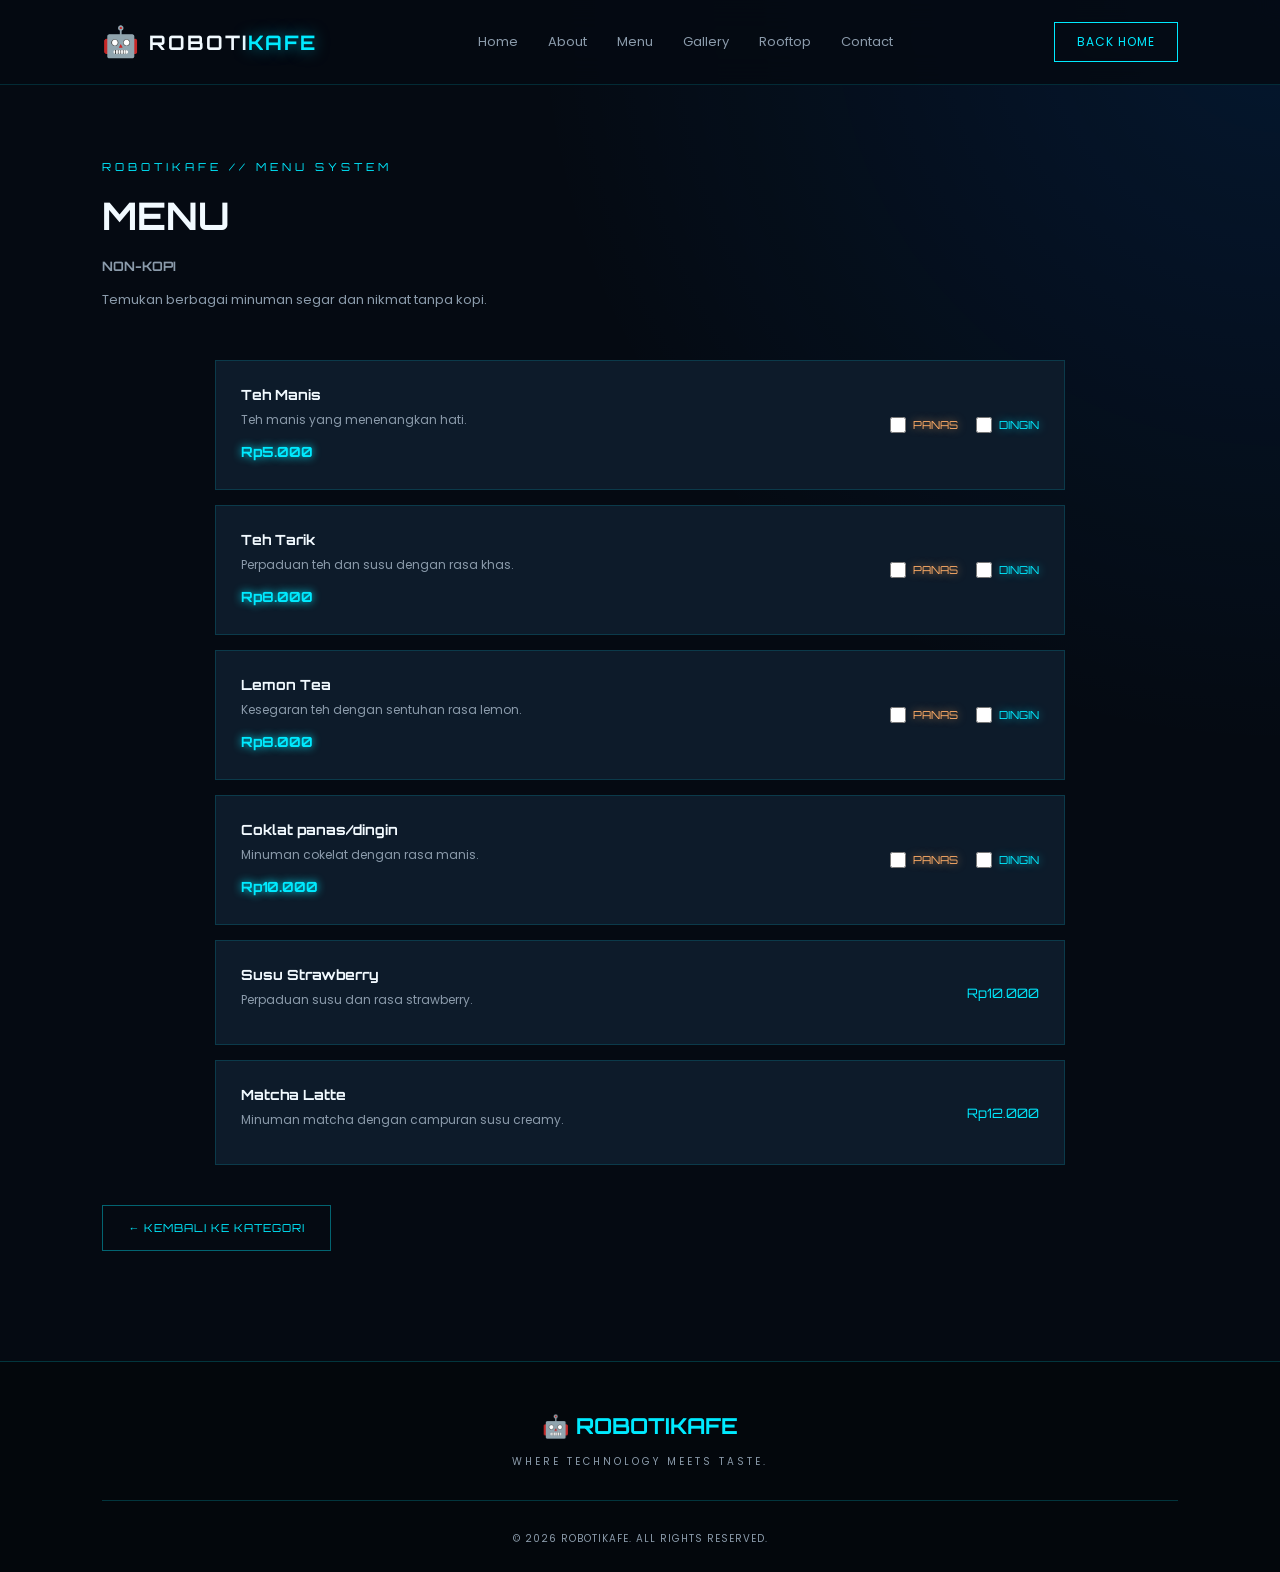
==== non-kopi.html @ 639ec70d "Initial commit" ====
<!DOCTYPE html>
<html lang="id">
<head>
    <meta charset="UTF-8">
    <meta name="viewport" content="width=device-width, initial-scale=1.0">

    <title>Menu Non-Kopi | ROBOTIKAFE</title>

    <link rel="stylesheet" href="style.css">

    <link href="https://fonts.googleapis.com/css2?family=Orbitron:wght@400;500;600;700;800&family=Poppins:wght@300;400;500;600;700&display=swap" rel="stylesheet">
</head>

<body>

    <!-- NAVBAR -->
    <header class="navbar">

        <div class="logo">
            <span class="logo-icon">🤖</span>
            <h2>ROBOTI<span>KAFE</span></h2>
        </div>

        <nav class="nav-menu">
            <a href="index.html">Home</a>
            <a href="index.html#about">About</a>
            <a href="index.html#menu" class="active">Menu</a>
            <a href="index.html#gallery">Gallery</a>
            <a href="index.html#rooftop">Rooftop</a>
            <a href="index.html#contact">Contact</a>
        </nav>

        <a href="index.html" class="nav-button">BACK HOME</a>

    </header>


    <!-- MENU NON-KOPI -->
    <section class="menu-page">

        <div class="section-heading">

            <p>ROBOTIKAFE // MENU SYSTEM</p>

            <h2>MENU <span>NON-KOPI</span></h2>

            <span>
                Temukan berbagai minuman segar dan nikmat tanpa kopi.
            </span>

        </div>


        <div class="menu-list">

            <!-- MINUMAN 1 -->
            <div class="menu-list-item">

                <div>
                    <h3>Teh Manis</h3>
                    <p>Teh manis yang menenangkan hati.</p>

                    <span class="drink-price">Rp5.000</span>
                </div>

                <div class="drink-options">

                   <label class="hot">
                   <input type="checkbox" name="suhu-esteh" value="panas">
                   PANAS
                   </label>

                   <label class="cold">
                   <input type="checkbox" name="suhu-esteh" value="dingin">
                   DINGIN
                   </label>

                </div>

            </div>


            <!-- MINUMAN 2 -->
            <div class="menu-list-item">

                <div>
                    <h3>Teh Tarik</h3>
                    <p>Perpaduan teh dan susu dengan rasa khas.</p>

                    <span class="drink-price">Rp8.000</span>
                </div>

                <div class="drink-options">

                   <label class="hot">
                   <input type="checkbox" name="suhu-esteh" value="panas">
                   PANAS
                   </label>

                   <label class="cold">
                   <input type="checkbox" name="suhu-esteh" value="dingin">
                   DINGIN
                   </label>

                </div>

            </div>


            <!-- MINUMAN 3 -->
             <div class="menu-list-item">

                <div>
                    <h3>Lemon Tea</h3>
                    <p>Kesegaran teh dengan sentuhan rasa lemon.</p>

                    <span class="drink-price">Rp8.000</span>
                </div>

                <div class="drink-options">

                   <label class="hot">
                   <input type="checkbox" name="suhu-esteh" value="panas">
                   PANAS
                   </label>

                   <label class="cold">
                   <input type="checkbox" name="suhu-esteh" value="dingin">
                   DINGIN
                   </label>

                </div>

            </div>


            <!-- MINUMAN 4 -->
             <div class="menu-list-item">

                <div>
                    <h3>Coklat panas/dingin</h3>
                    <p>Minuman cokelat dengan rasa manis.</p>

                    <span class="drink-price">Rp10.000</span>
                </div>

                <div class="drink-options">

                   <label class="hot">
                   <input type="checkbox" name="suhu-esteh" value="panas">
                   PANAS
                   </label>

                   <label class="cold">
                   <input type="checkbox" name="suhu-esteh" value="dingin">
                   DINGIN
                   </label>

                </div>

            </div>


            <!-- MINUMAN 5 -->
            <div class="menu-list-item">
                <div>
                    <h3>Susu Strawberry</h3>
                    <p>Perpaduan susu dan rasa strawberry.</p>
                </div>

                <span>Rp10.000</span>
            </div>


            <!-- MINUMAN 6 -->
            <div class="menu-list-item">
                <div>
                    <h3>Matcha Latte</h3>
                    <p>Minuman matcha dengan campuran susu creamy.</p>
                </div>

                <span>Rp12.000</span>
            </div>

        </div>


        <!-- BACK BUTTON -->
        <a href="index.html#menu" class="button-secondary back-menu">
            ← KEMBALI KE KATEGORI
        </a>

    </section>


    <!-- FOOTER -->
    <footer class="footer">

        <div class="footer-logo">
            🤖 ROBOTIKAFE
        </div>

        <p>WHERE TECHNOLOGY MEETS TASTE.</p>

        <div class="footer-line"></div>

        <p class="copyright">
            © 2026 ROBOTIKAFE. ALL RIGHTS RESERVED.
        </p>

    </footer>


    <script src="script.js"></script>

</body>
</html>
---- style.css ----
/* =========================================
   ROBOTIKAFE - FUTURISTIC WEBSITE
   STYLE CSS
========================================= */


/* RESET */
* {
    margin: 0;
    padding: 0;
    box-sizing: border-box;
    scroll-behavior: smooth;
}

:root {
    --bg: #050a12;
    --bg-secondary: #0a1422;
    --card: #0d1b2a;

    --cyan: #00eaff;
    --blue: #0077ff;
    --white: #f2faff;
    --gray: #8b9bab;

    --glow: 0 0 15px rgba(0, 234, 255, 0.5);
}

body {
    background: var(--bg);
    color: var(--white);
    font-family: 'Poppins', sans-serif;
    overflow-x: hidden;
}


/* =========================================
   NAVBAR
========================================= */

.navbar {
    width: 100%;
    height: 85px;

    display: flex;
    justify-content: space-between;
    align-items: center;

    padding: 0 8%;

    position: fixed;
    top: 0;
    left: 0;
    z-index: 1000;

    background: rgba(5, 10, 18, 0.85);
    backdrop-filter: blur(15px);

    border-bottom: 1px solid rgba(0, 234, 255, 0.15);
}

.logo {
    display: flex;
    align-items: center;
    gap: 10px;
}

.logo-icon {
    font-size: 30px;
}

.logo h2 {
    font-family: 'Orbitron', sans-serif;
    font-size: 20px;
    letter-spacing: 2px;
}

.logo h2 span {
    color: var(--cyan);
    text-shadow: var(--glow);
}

.nav-menu {
    display: flex;
    gap: 30px;
}

.nav-menu a {
    color: var(--gray);
    text-decoration: none;
    font-size: 13px;
    transition: 0.3s;
}

.nav-menu a:hover,
.nav-menu a.active {
    color: var(--cyan);
    text-shadow: var(--glow);
}

.nav-button {
    text-decoration: none;
    color: var(--cyan);

    border: 1px solid var(--cyan);
    padding: 10px 22px;

    font-size: 12px;
    letter-spacing: 1px;

    transition: 0.3s;
}

.nav-button:hover {
    background: var(--cyan);
    color: var(--bg);
    box-shadow: var(--glow);
}


/* =========================================
   HERO SECTION
========================================= */

.hero {
    min-height: 100vh;

    display: flex;
    align-items: center;
    justify-content: space-between;

    padding: 140px 8% 80px;
    gap: 60px;

    position: relative;
    overflow: hidden;

    background:
        radial-gradient(
            circle at 80% 50%,
            rgba(0, 119, 255, 0.12),
            transparent 40%
        ),
        var(--bg);
}

/* Background Grid */

.hero::before {
    content: "";

    position: absolute;
    inset: 0;

    background-image:
        linear-gradient(
            rgba(0, 234, 255, 0.04) 1px,
            transparent 1px
        ),
        linear-gradient(
            90deg,
            rgba(0, 234, 255, 0.04) 1px,
            transparent 1px
        );

    background-size: 50px 50px;

    mask-image: linear-gradient(
        to bottom,
        black,
        transparent
    );

    pointer-events: none;
}

.hero-content {
    max-width: 600px;
    position: relative;
    z-index: 2;
}

.hero-subtitle {
    color: var(--cyan);
    font-size: 12px;
    letter-spacing: 4px;

    margin-bottom: 25px;
}

.status-dot {
    display: inline-block;

    width: 8px;
    height: 8px;

    background: var(--cyan);
    border-radius: 50%;

    box-shadow: var(--glow);
    margin-right: 8px;

    animation: pulse 1.5s infinite;
}

.hero h1 {
    font-family: 'Orbitron', sans-serif;
    font-size: clamp(45px, 7vw, 85px);

    font-weight: 800;
    letter-spacing: 3px;

    line-height: 1.2;
}

.hero h1 span {
    color: var(--cyan);
    text-shadow: 0 0 25px rgba(0, 234, 255, 0.5);
}

.hero h2 {
    font-family: 'Orbitron', sans-serif;
    font-size: clamp(19px, 2.5vw, 30px);

    line-height: 1.5;
    margin-top: 20px;

    color: #d4f7ff;
}

.hero-description {
    color: var(--gray);
    font-size: 14px;

    line-height: 2;
    margin-top: 25px;

    max-width: 500px;
}


/* HERO BUTTONS */

.hero-buttons {
    display: flex;
    gap: 15px;

    margin-top: 35px;
    flex-wrap: wrap;
}

.button-primary,
.button-secondary {
    display: inline-block;

    text-decoration: none;
    padding: 15px 25px;

    font-family: 'Orbitron', sans-serif;
    font-size: 11px;
    letter-spacing: 1px;

    transition: 0.3s;
}

.button-primary {
    background: var(--cyan);
    color: var(--bg);

    border: 1px solid var(--cyan);
    box-shadow: 0 0 15px rgba(0, 234, 255, 0.25);
}

.button-primary:hover {
    background: transparent;
    color: var(--cyan);
    box-shadow: var(--glow);
}

.button-secondary {
    color: var(--cyan);
    border: 1px solid rgba(0, 234, 255, 0.4);
}

.button-secondary:hover {
    background: rgba(0, 234, 255, 0.1);
    box-shadow: var(--glow);
}


/* HERO INFORMATION */

.hero-info {
    display: flex;
    gap: 45px;

    margin-top: 65px;
}

.info-item h3 {
    font-family: 'Orbitron', sans-serif;
    color: var(--cyan);
    font-size: 25px;
}

.info-item p {
    color: var(--gray);
    font-size: 11px;
    margin-top: 5px;
}


/* =========================================
   HERO IMAGE
========================================= */

.hero-image {
    position: relative;

    width: 45%;
    max-width: 480px;

    z-index: 2;
}

.image-frame {
    width: 100%;
    min-height: 400px;

    border: 1px solid rgba(0, 234, 255, 0.5);

    background:
        linear-gradient(
            145deg,
            rgba(0, 234, 255, 0.08),
            rgba(0, 119, 255, 0.04)
        );

    box-shadow:
        0 0 30px rgba(0, 234, 255, 0.12),
        inset 0 0 30px rgba(0, 234, 255, 0.05);

    display: flex;
    flex-direction: column;
    justify-content: space-between;

    padding: 20px;

    position: relative;
}

.image-label {
    display: flex;
    justify-content: space-between;

    font-family: 'Orbitron', sans-serif;
    font-size: 9px;

    color: var(--cyan);
}

.robot-placeholder {
    font-size: 150px;
    text-align: center;

    filter: drop-shadow(0 0 20px rgba(0, 234, 255, 0.6));

    animation: floating 3s ease-in-out infinite;
}

.image-caption h3 {
    font-family: 'Orbitron', sans-serif;
    font-size: 20px;

    color: var(--cyan);
}

.image-caption p {
    font-size: 10px;
    color: var(--gray);

    letter-spacing: 3px;
    margin-top: 8px;
}

.decor-circle {
    position: absolute;

    width: 150px;
    height: 150px;

    border: 1px solid rgba(0, 234, 255, 0.3);
    border-radius: 50%;

    top: -50px;
    right: -50px;

    z-index: -1;
}

.decor-circle.second {
    width: 220px;
    height: 220px;

    top: auto;
    right: auto;

    bottom: -80px;
    left: -80px;
}


/* =========================================
   SECTION GENERAL
========================================= */

section:not(.hero) {
    padding: 110px 8%;
}

.section-heading {
    margin-bottom: 50px;
}

.section-heading p {
    color: var(--cyan);

    font-family: 'Orbitron', sans-serif;
    font-size: 11px;

    letter-spacing: 4px;
    margin-bottom: 15px;
}

.section-heading h2 {
    font-family: 'Orbitron', sans-serif;
    font-size: clamp(24px, 4vw, 38px);

    line-height: 1.4;
}

.section-heading span {
    display: block;

    color: var(--gray);
    font-size: 13px;

    margin-top: 15px;
}


/* =========================================
   ABOUT SECTION
========================================= */

.about {
    background: var(--bg-secondary);
}

.about-content {
    display: flex;
    align-items: center;
    justify-content: space-between;

    gap: 60px;
}

.about-text {
    max-width: 550px;
}

.about-text h3 {
    font-family: 'Orbitron', sans-serif;
    font-size: 20px;

    color: var(--cyan);
    margin-bottom: 25px;
}

.about-text p {
    color: var(--gray);
    font-size: 14px;

    line-height: 2;
    margin-bottom: 20px;
}

.text-link {
    display: inline-block;

    color: var(--cyan);
    text-decoration: none;

    font-family: 'Orbitron', sans-serif;
    font-size: 11px;

    margin-top: 20px;
    transition: 0.3s;
}

.text-link:hover {
    text-shadow: var(--glow);
    letter-spacing: 2px;
}

.about-visual {
    width: 300px;
    height: 300px;

    border: 1px solid rgba(0, 234, 255, 0.3);

    display: flex;
    flex-direction: column;
    justify-content: center;
    align-items: center;

    background:
        radial-gradient(
            circle,
            rgba(0, 234, 255, 0.15),
            transparent 70%
        );
}

.tech-circle {
    width: 150px;
    height: 150px;

    border: 2px solid var(--cyan);
    border-radius: 50%;

    display: flex;
    justify-content: center;
    align-items: center;

    font-family: 'Orbitron', sans-serif;
    font-size: 80px;

    color: var(--cyan);
    text-shadow: var(--glow);
    box-shadow: var(--glow);

    margin-bottom: 25px;
}

.about-visual p {
    font-size: 8px;
    color: var(--cyan);

    letter-spacing: 2px;
}


/* =========================================
   MENU SECTION
========================================= */

.menu-preview {
    background: var(--bg);
}

.menu-categories {
    display: grid;

    grid-template-columns: repeat(3, 1fr);
    gap: 20px;
}

.menu-card {
    padding: 35px 25px;

    background: var(--card);
    border: 1px solid rgba(0, 234, 255, 0.12);

    transition: 0.3s;
    position: relative;
    overflow: hidden;
}

.menu-card::before {
    content: "";

    position: absolute;

    width: 100%;
    height: 2px;

    background: var(--cyan);

    top: 0;
    left: -100%;

    transition: 0.4s;
}

.menu-card:hover::before {
    left: 0;
}

.menu-card:hover {
    transform: translateY(-8px);

    border-color: var(--cyan);
    box-shadow: 0 0 20px rgba(0, 234, 255, 0.12);
}

.menu-icon {
    font-size: 40px;
    margin-bottom: 20px;
}

.menu-card h3 {
    font-family: 'Orbitron', sans-serif;
    font-size: 15px;

    color: var(--cyan);
    margin-bottom: 15px;
}

.menu-card p {
    color: var(--gray);
    font-size: 12px;

    line-height: 1.8;
    min-height: 45px;
}

.menu-card a {
    display: inline-block;

    color: var(--white);
    text-decoration: none;

    font-family: 'Orbitron', sans-serif;
    font-size: 10px;

    margin-top: 25px;
}

.menu-card a:hover {
    color: var(--cyan);
}


/* =========================================
   ROOFTOP SECTION
========================================= */

.rooftop {
    background: var(--bg-secondary);
}

.rooftop-content {
    min-height: 350px;

    display: flex;
    align-items: center;

    padding: 50px;

    border: 1px solid rgba(0, 234, 255, 0.3);

    background:
        linear-gradient(
            90deg,
            rgba(5, 10, 18, 0.98),
            rgba(5, 10, 18, 0.65)
        ),
        radial-gradient(
            circle at right,
            rgba(0, 234, 255, 0.2),
            transparent 60%
        );
}

.rooftop-text {
    max-width: 550px;
}

.rooftop-text h3 {
    font-family: 'Orbitron', sans-serif;
    font-size: 25px;

    color: var(--cyan);
    margin-bottom: 20px;
}

.rooftop-text p {
    color: var(--gray);
    font-size: 14px;

    line-height: 2;
    margin-bottom: 30px;
}


/* =========================================
   GALLERY
========================================= */

.gallery {
    background: var(--bg);
}

.gallery-container {
    display: grid;

    grid-template-columns: repeat(3, 1fr);
    gap: 20px;
}

.gallery-item {
    min-height: 250px;

    background:
        linear-gradient(
            145deg,
            #10283b,
            #07101c
        );

    border: 1px solid rgba(0, 234, 255, 0.2);

    display: flex;
    align-items: flex-end;

    padding: 25px;

    transition: 0.3s;
}

.gallery-item:hover {
    border-color: var(--cyan);

    box-shadow: var(--glow);
    transform: scale(1.02);
}

.gallery-item p {
    font-family: 'Orbitron', sans-serif;
    font-size: 11px;

    color: var(--cyan);
    letter-spacing: 2px;
}


/* =========================================
   CONTACT
========================================= */

.contact {
    text-align: center;
    background: var(--bg-secondary);
}

.contact .section-heading {
    margin-bottom: 20px;
}

.contact > p {
    color: var(--gray);
    font-size: 14px;

    margin-bottom: 35px;
}


/* =========================================
   FOOTER
========================================= */

.footer {
    padding: 50px 8% 25px;

    text-align: center;

    background: #03070c;
    border-top: 1px solid rgba(0, 234, 255, 0.2);
}

.footer-logo {
    font-family: 'Orbitron', sans-serif;
    font-size: 22px;

    font-weight: 700;
    color: var(--cyan);

    margin-bottom: 15px;
}

.footer > p {
    color: var(--gray);
    font-size: 10px;

    letter-spacing: 3px;
}

.footer-line {
    width: 100%;
    height: 1px;

    background: rgba(0, 234, 255, 0.2);

    margin: 30px 0;
}

.footer .copyright {
    font-size: 10px;
    letter-spacing: 1px;
}


/* =========================================
   ANIMATIONS
========================================= */

@keyframes floating {
    0%, 100% {
        transform: translateY(0);
    }

    50% {
        transform: translateY(-20px);
    }
}

@keyframes pulse {
    0%, 100% {
        opacity: 1;
        box-shadow: 0 0 10px var(--cyan);
    }

    50% {
        opacity: 0.3;
        box-shadow: 0 0 2px var(--cyan);
    }
}


/* =========================================
   RESPONSIVE TABLET
========================================= */

@media (max-width: 1000px) {

    .navbar {
        padding: 0 5%;
    }

    .nav-menu {
        gap: 15px;
    }

    .hero {
        padding-left: 5%;
        padding-right: 5%;
        gap: 30px;
    }

    .hero-image {
        width: 40%;
    }

    .menu-categories {
        grid-template-columns: repeat(2, 1fr);
    }

}


/* =========================================
   RESPONSIVE MOBILE
========================================= */

@media (max-width: 768px) {

    .navbar {
        height: auto;
        min-height: 75px;

        padding: 15px 5%;

        flex-wrap: wrap;
        gap: 15px;
    }

    .logo h2 {
        font-size: 16px;
    }

    .logo-icon {
        font-size: 25px;
    }

    .nav-menu {
        width: 100%;

        overflow-x: auto;
        gap: 22px;

        padding: 10px 0;
    }

    .nav-menu a {
        white-space: nowrap;
        font-size: 11px;
    }

    .nav-button {
        display: none;
    }


    /* HERO */

    .hero {
        flex-direction: column;
        align-items: flex-start;

        padding: 180px 6% 70px;
    }

    .hero-content {
        width: 100%;
    }

    .hero h1 {
        font-size: 43px;
    }

    .hero h2 {
        font-size: 20px;
    }

    .hero-description {
        font-size: 12px;
    }

    .hero-image {
        width: 100%;
        max-width: 100%;

        margin-top: 30px;
    }

    .image-frame {
        min-height: 320px;
    }

    .robot-placeholder {
        font-size: 110px;
    }

    .hero-info {
        gap: 25px;
        margin-top: 45px;
    }

    .info-item h3 {
        font-size: 20px;
    }

    .info-item p {
        font-size: 9px;
    }


    /* SECTIONS */

    section:not(.hero) {
        padding: 75px 6%;
    }

    .section-heading h2 {
        font-size: 24px;
    }


    /* ABOUT */

    .about-content {
        flex-direction: column;
        align-items: flex-start;
    }

    .about-visual {
        width: 100%;
        height: 260px;
    }


    /* MENU */

    .menu-categories {
        grid-template-columns: 1fr;
    }


    /* ROOFTOP */

    .rooftop-content {
        padding: 30px 20px;
        min-height: 300px;
    }

    .rooftop-text h3 {
        font-size: 19px;
    }


    /* GALLERY */

    .gallery-container {
        grid-template-columns: 1fr;
    }

    .gallery-item {
        min-height: 200px;
    }


    /* FOOTER */

    .footer {
        padding: 40px 6% 20px;
    }

}


/* =========================================
   SMALL MOBILE
========================================= */

@media (max-width: 380px) {

    .hero h1 {
        font-size: 35px;
    }

    .hero-buttons {
        flex-direction: column;
    }

    .hero-info {
        gap: 15px;
    }

    .info-item h3 {
        font-size: 17px;
    }

}


/* =========================================
   MENU PAGE
========================================= */

.menu-page {
    min-height: 100vh;
    padding-top: 160px !important;
    background:
        radial-gradient(
            circle at top right,
            rgba(0, 119, 255, 0.12),
            transparent 40%
        ),
        var(--bg);
}

.menu-list {
    max-width: 850px;
    margin: auto;

    display: flex;
    flex-direction: column;
    gap: 15px;
}

.menu-list-item {
    display: flex;
    justify-content: space-between;
    align-items: center;
    gap: 20px;

    padding: 25px;

    background: var(--card);
    border: 1px solid rgba(0, 234, 255, 0.15);

    transition: 0.3s;
}

.menu-list-item:hover {
    border-color: var(--cyan);
    transform: translateX(8px);
    box-shadow: var(--glow);
}

.menu-list-item h3 {
    font-family: 'Orbitron', sans-serif;
    font-size: 14px;
    color: var(--white);
}

.menu-list-item p {
    color: var(--gray);
    font-size: 12px;
    margin-top: 8px;
}

.menu-list-item > span {
    color: var(--cyan);
    font-family: 'Orbitron', sans-serif;
    font-size: 13px;
    white-space: nowrap;
}

.back-menu {
    margin-top: 40px;
}

@media (max-width: 768px) {

    .menu-page {
        padding-top: 180px !important;
    }

    .menu-list-item {
        padding: 20px 15px;
    }

    .menu-list-item h3 {
        font-size: 12px;
    }

    .menu-list-item > span {
        font-size: 11px;
    }

}



/* MENU MINUMAN - NEON STYLE */

.menu-list-item {
    display: flex;
    justify-content: space-between;
    align-items: center;
    gap: 20px;
}

.menu-list-item > div:first-child {
    flex: 1;
}

.menu-list-item h3 {
    color: var(--white);
    font-family: 'Orbitron', sans-serif;
    margin-bottom: 8px;
}

.menu-list-item p {
    color: var(--gray);
    margin-bottom: 10px;
}

/* HARGA NEON */

.menu-list-item .drink-price {
    display: inline-block;
    color: var(--cyan);
    font-family: 'Orbitron', sans-serif;
    font-weight: bold;
    font-size: 14px;
    text-shadow: 0 0 8px var(--cyan);
}

/* PILIHAN SUHU */

.drink-options {
    display: flex;
    align-items: center;
    gap: 18px;
}

.drink-options label {
    display: flex;
    align-items: center;
    gap: 7px;
    font-family: 'Orbitron', sans-serif;
    font-size: 11px;
    cursor: pointer;
}

.drink-options input {
    width: 16px;
    height: 16px;
    accent-color: var(--cyan);
    cursor: pointer;
}

.drink-options .hot {
    color: #ffad66;
    text-shadow: 0 0 8px rgba(255, 173, 102, 0.7);
}

.drink-options .cold {
    color: var(--cyan);
    text-shadow: 0 0 8px rgba(0, 234, 255, 0.7);
}

/* RESPONSIVE */

@media (max-width: 600px) {
    .menu-list-item {
        flex-wrap: wrap;
    }

    .drink-options {
        width: 100%;
        justify-content: flex-end;
    }
}
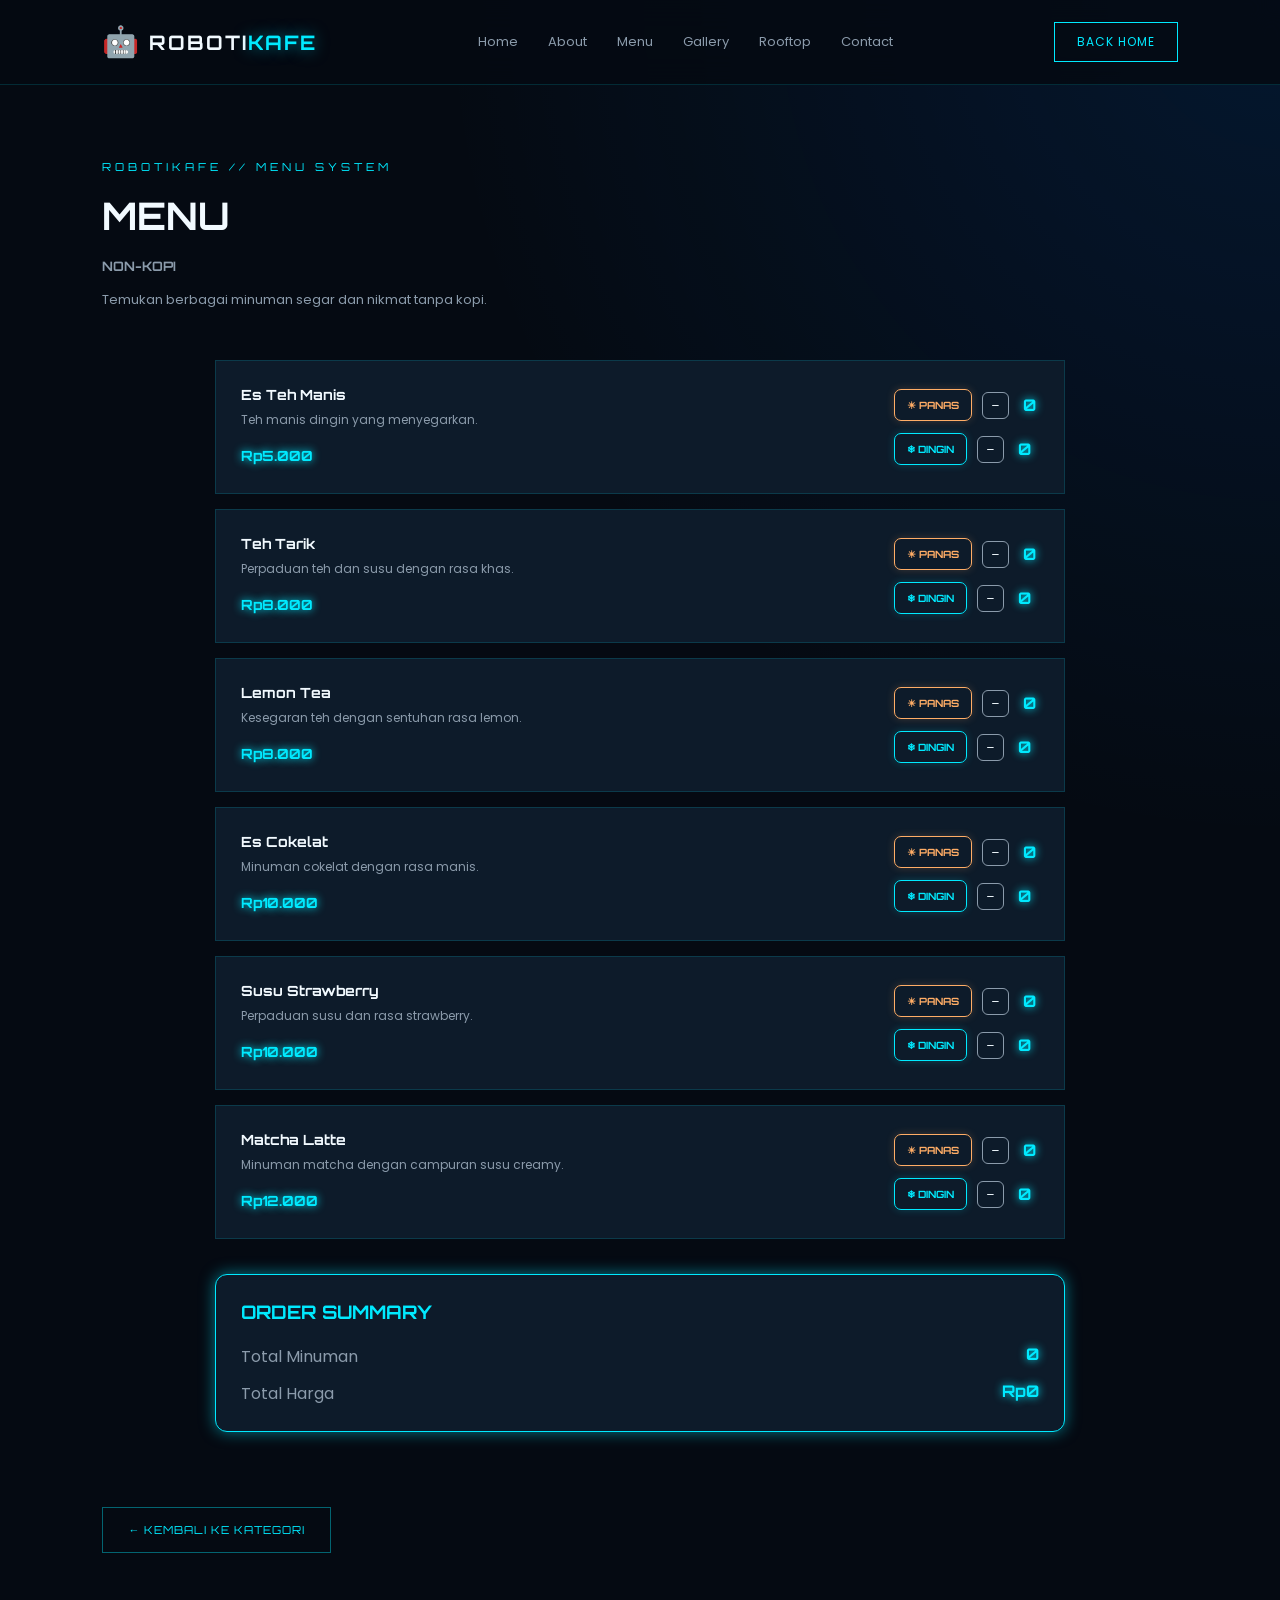
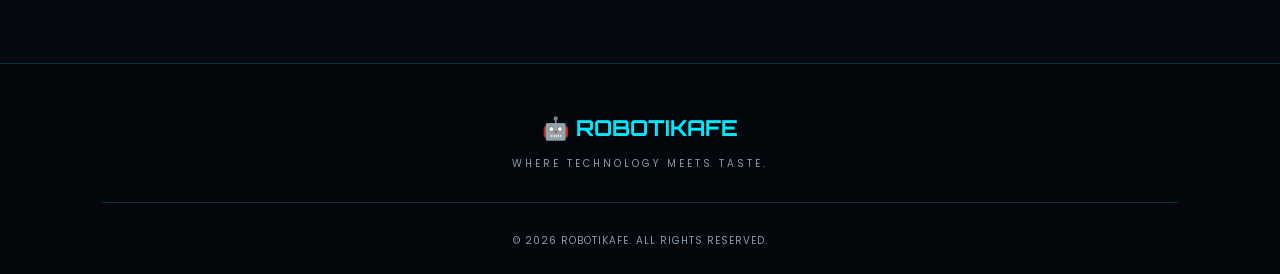
==== commit 1e8a31fe: "update non kopi" ====
--- a/non-kopi.html
+++ b/non-kopi.html
@@ -52,138 +52,169 @@
         </div>
 
 
-        <div class="menu-list">
-
-            <!-- MINUMAN 1 -->
-            <div class="menu-list-item">
-
-                <div>
-                    <h3>Teh Manis</h3>
-                    <p>Teh manis yang menenangkan hati.</p>
-
-                    <span class="drink-price">Rp5.000</span>
-                </div>
-
-                <div class="drink-options">
-
-                   <label class="hot">
-                   <input type="checkbox" name="suhu-esteh" value="panas">
-                   PANAS
-                   </label>
-
-                   <label class="cold">
-                   <input type="checkbox" name="suhu-esteh" value="dingin">
-                   DINGIN
-                   </label>
-
-                </div>
-
-            </div>
-
-
-            <!-- MINUMAN 2 -->
-            <div class="menu-list-item">
-
-                <div>
-                    <h3>Teh Tarik</h3>
-                    <p>Perpaduan teh dan susu dengan rasa khas.</p>
-
-                    <span class="drink-price">Rp8.000</span>
-                </div>
-
-                <div class="drink-options">
-
-                   <label class="hot">
-                   <input type="checkbox" name="suhu-esteh" value="panas">
-                   PANAS
-                   </label>
-
-                   <label class="cold">
-                   <input type="checkbox" name="suhu-esteh" value="dingin">
-                   DINGIN
-                   </label>
-
-                </div>
-
-            </div>
-
-
-            <!-- MINUMAN 3 -->
-             <div class="menu-list-item">
-
-                <div>
-                    <h3>Lemon Tea</h3>
-                    <p>Kesegaran teh dengan sentuhan rasa lemon.</p>
-
-                    <span class="drink-price">Rp8.000</span>
-                </div>
-
-                <div class="drink-options">
-
-                   <label class="hot">
-                   <input type="checkbox" name="suhu-esteh" value="panas">
-                   PANAS
-                   </label>
-
-                   <label class="cold">
-                   <input type="checkbox" name="suhu-esteh" value="dingin">
-                   DINGIN
-                   </label>
-
-                </div>
-
-            </div>
-
-
-            <!-- MINUMAN 4 -->
-             <div class="menu-list-item">
-
-                <div>
-                    <h3>Coklat panas/dingin</h3>
-                    <p>Minuman cokelat dengan rasa manis.</p>
-
-                    <span class="drink-price">Rp10.000</span>
-                </div>
-
-                <div class="drink-options">
-
-                   <label class="hot">
-                   <input type="checkbox" name="suhu-esteh" value="panas">
-                   PANAS
-                   </label>
-
-                   <label class="cold">
-                   <input type="checkbox" name="suhu-esteh" value="dingin">
-                   DINGIN
-                   </label>
-
-                </div>
-
-            </div>
-
-
-            <!-- MINUMAN 5 -->
-            <div class="menu-list-item">
-                <div>
-                    <h3>Susu Strawberry</h3>
-                    <p>Perpaduan susu dan rasa strawberry.</p>
-                </div>
-
-                <span>Rp10.000</span>
-            </div>
-
-
-            <!-- MINUMAN 6 -->
-            <div class="menu-list-item">
-                <div>
-                    <h3>Matcha Latte</h3>
-                    <p>Minuman matcha dengan campuran susu creamy.</p>
-                </div>
-
-                <span>Rp12.000</span>
-            </div>
-
-        </div>
+    
+    <div class="menu-list" id="drink-menu">
+
+        <!-- ES TEH MANIS -->
+        <div class="menu-list-item drink-item" data-price="5000">
+            <div class="drink-info">
+                <h3>Es Teh Manis</h3>
+                <p>Teh manis dingin yang menyegarkan.</p>
+                <span class="drink-price">Rp5.000</span>
+           </div>
+
+           <div class="drink-counter">
+                <div class="counter-group">
+                    <button class="temperature-btn hot" data-action="add" data-temp="panas">☀ PANAS</button>
+                    <button class="minus-btn" data-action="remove" data-temp="panas">−</button>
+                    <span class="quantity" data-qty="panas">0</span>
+                </div>
+
+                <div class="counter-group">
+                    <button class="temperature-btn cold" data-action="add" data-temp="dingin">❄ DINGIN</button>
+                    <button class="minus-btn" data-action="remove" data-temp="dingin">−</button>
+                    <span class="quantity" data-qty="dingin">0</span>
+                </div>
+            </div>
+        </div>
+
+
+        <!-- TEH TARIK -->
+        <div class="menu-list-item drink-item" data-price="8000">
+            <div class="drink-info">
+                <h3>Teh Tarik</h3>
+                <p>Perpaduan teh dan susu dengan rasa khas.</p>
+                <span class="drink-price">Rp8.000</span>
+            </div>
+
+            <div class="drink-counter">
+                <div class="counter-group">
+                    <button class="temperature-btn hot" data-action="add" data-temp="panas">☀ PANAS</button>
+                    <button class="minus-btn" data-action="remove" data-temp="panas">−</button>
+                    <span class="quantity" data-qty="panas">0</span>
+                </div>
+
+                <div class="counter-group">
+                    <button class="temperature-btn cold" data-action="add" data-temp="dingin">❄ DINGIN</button>
+                    <button class="minus-btn" data-action="remove" data-temp="dingin">−</button>
+                    <span class="quantity" data-qty="dingin">0</span>
+                </div>
+            </div>
+        </div>
+
+
+        <!-- LEMON TEA -->
+        <div class="menu-list-item drink-item" data-price="8000">
+            <div class="drink-info">
+                <h3>Lemon Tea</h3>
+                <p>Kesegaran teh dengan sentuhan rasa lemon.</p>
+                <span class="drink-price">Rp8.000</span>
+            </div>
+
+            <div class="drink-counter">
+                <div class="counter-group">
+                    <button class="temperature-btn hot" data-action="add" data-temp="panas">☀ PANAS</button>
+                    <button class="minus-btn" data-action="remove" data-temp="panas">−</button>
+                    <span class="quantity" data-qty="panas">0</span>
+                </div>
+
+                <div class="counter-group">
+                    <button class="temperature-btn cold" data-action="add" data-temp="dingin">❄ DINGIN</button>
+                    <button class="minus-btn" data-action="remove" data-temp="dingin">−</button>
+                    <span class="quantity" data-qty="dingin">0</span>
+                </div>
+            </div>
+        </div>
+
+
+        <!-- ES COKELAT -->
+        <div class="menu-list-item drink-item" data-price="10000">
+            <div class="drink-info">
+                <h3>Es Cokelat</h3>
+                <p>Minuman cokelat dengan rasa manis.</p>
+                <span class="drink-price">Rp10.000</span>
+            </div>
+
+            <div class="drink-counter">
+                <div class="counter-group">
+                    <button class="temperature-btn hot" data-action="add" data-temp="panas">☀ PANAS</button>
+                    <button class="minus-btn" data-action="remove" data-temp="panas">−</button>
+                    <span class="quantity" data-qty="panas">0</span>
+                </div>
+
+                <div class="counter-group">
+                    <button class="temperature-btn cold" data-action="add" data-temp="dingin">❄ DINGIN</button>
+                    <button class="minus-btn" data-action="remove" data-temp="dingin">−</button>
+                    <span class="quantity" data-qty="dingin">0</span>
+                </div>
+            </div>
+        </div>
+
+
+        <!-- SUSU STRAWBERRY -->
+        <div class="menu-list-item drink-item" data-price="10000">
+            <div class="drink-info">
+                <h3>Susu Strawberry</h3>
+                <p>Perpaduan susu dan rasa strawberry.</p>
+                <span class="drink-price">Rp10.000</span>
+            </div>
+
+            <div class="drink-counter">
+                <div class="counter-group">
+                    <button class="temperature-btn hot" data-action="add" data-temp="panas">☀ PANAS</button>
+                    <button class="minus-btn" data-action="remove" data-temp="panas">−</button>
+                    <span class="quantity" data-qty="panas">0</span>
+                </div>
+
+                <div class="counter-group">
+                    <button class="temperature-btn cold" data-action="add" data-temp="dingin">❄ DINGIN</button>
+                    <button class="minus-btn" data-action="remove" data-temp="dingin">−</button>
+                    <span class="quantity" data-qty="dingin">0</span>
+                </div>
+            </div>
+        </div>
+
+
+        <!-- MATCHA LATTE -->
+        <div class="menu-list-item drink-item" data-price="12000">
+            <div class="drink-info">
+                <h3>Matcha Latte</h3>
+                <p>Minuman matcha dengan campuran susu creamy.</p>
+                <span class="drink-price">Rp12.000</span>
+            </div>
+
+            <div class="drink-counter">
+                <div class="counter-group">
+                    <button class="temperature-btn hot" data-action="add" data-temp="panas">☀ PANAS</button>
+                    <button class="minus-btn" data-action="remove" data-temp="panas">−</button>
+                    <span class="quantity" data-qty="panas">0</span>
+                </div>
+
+                <div class="counter-group">
+                    <button class="temperature-btn cold" data-action="add" data-temp="dingin">❄ DINGIN</button>
+                    <button class="minus-btn" data-action="remove" data-temp="dingin">−</button>
+                    <span class="quantity" data-qty="dingin">0</span>
+                </div>
+            </div>
+        </div>
+
+    </div>
+
+
+    <!-- RINGKASAN PESANAN -->
+    <div class="drink-summary">
+        <h3>ORDER SUMMARY</h3>
+
+        <div class="summary-row">
+            <span>Total Minuman</span>
+            <strong id="total-drinks">0</strong>
+        </div>
+
+        <div class="summary-row">
+            <span>Total Harga</span>
+            <strong id="total-price">Rp0</strong>
+        </div>
+    </div>
 
 
         <!-- BACK BUTTON -->
--- a/style.css
+++ b/style.css
@@ -1226,3 +1226,137 @@
     }
 }
 
+
+/* DRINK COUNTER */
+
+.drink-info {
+    flex: 1;
+    min-width: 150px;
+}
+
+.drink-price {
+    display: inline-block;
+    margin-top: 8px;
+    color: var(--cyan);
+    font-family: 'Orbitron', sans-serif;
+    font-size: 14px;
+    font-weight: bold;
+    text-shadow: 0 0 8px var(--cyan);
+}
+
+.drink-counter {
+    display: flex;
+    flex-direction: column;
+    gap: 12px;
+}
+
+.counter-group {
+    display: flex;
+    align-items: center;
+    gap: 10px;
+}
+
+.temperature-btn {
+    padding: 9px 12px;
+    background: transparent;
+    border: 1px solid;
+    border-radius: 7px;
+    font-family: 'Orbitron', sans-serif;
+    font-size: 10px;
+    font-weight: bold;
+    cursor: pointer;
+    transition: 0.25s;
+}
+
+.temperature-btn.hot {
+    color: #ffad66;
+    border-color: #ffad66;
+    box-shadow: 0 0 8px rgba(255, 173, 102, 0.2);
+}
+
+.temperature-btn.hot:hover {
+    background: rgba(255, 173, 102, 0.15);
+    box-shadow: 0 0 15px #ffad66;
+}
+
+.temperature-btn.cold {
+    color: var(--cyan);
+    border-color: var(--cyan);
+    box-shadow: 0 0 8px rgba(0, 234, 255, 0.2);
+}
+
+.temperature-btn.cold:hover {
+    background: rgba(0, 234, 255, 0.15);
+    box-shadow: 0 0 15px var(--cyan);
+}
+
+.minus-btn {
+    width: 27px;
+    height: 27px;
+    background: transparent;
+    color: var(--white);
+    border: 1px solid var(--gray);
+    border-radius: 6px;
+    cursor: pointer;
+}
+
+.minus-btn:hover {
+    color: #ff5555;
+    border-color: #ff5555;
+}
+
+.quantity {
+    min-width: 20px;
+    color: var(--cyan);
+    font-family: 'Orbitron', sans-serif;
+    font-size: 16px;
+    font-weight: bold;
+    text-align: center;
+    text-shadow: 0 0 8px var(--cyan);
+}
+
+/* ORDER SUMMARY */
+
+.drink-summary {
+    max-width: 850px;
+    margin: 35px auto;
+    padding: 25px;
+    background: var(--card);
+    border: 1px solid var(--cyan);
+    border-radius: 12px;
+    box-shadow: var(--glow);
+}
+
+.drink-summary h3 {
+    color: var(--cyan);
+    font-family: 'Orbitron', sans-serif;
+    margin-bottom: 20px;
+}
+
+.summary-row {
+    display: flex;
+    justify-content: space-between;
+    margin-top: 12px;
+    color: var(--gray);
+}
+
+.summary-row strong {
+    color: var(--cyan);
+    font-family: 'Orbitron', sans-serif;
+    text-shadow: 0 0 8px var(--cyan);
+}
+
+@media (max-width: 600px) {
+    .menu-list-item {
+        flex-direction: column;
+        align-items: stretch;
+    }
+
+    .drink-counter {
+        margin-top: 15px;
+    }
+
+    .counter-group {
+        justify-content: flex-start;
+    }
+}
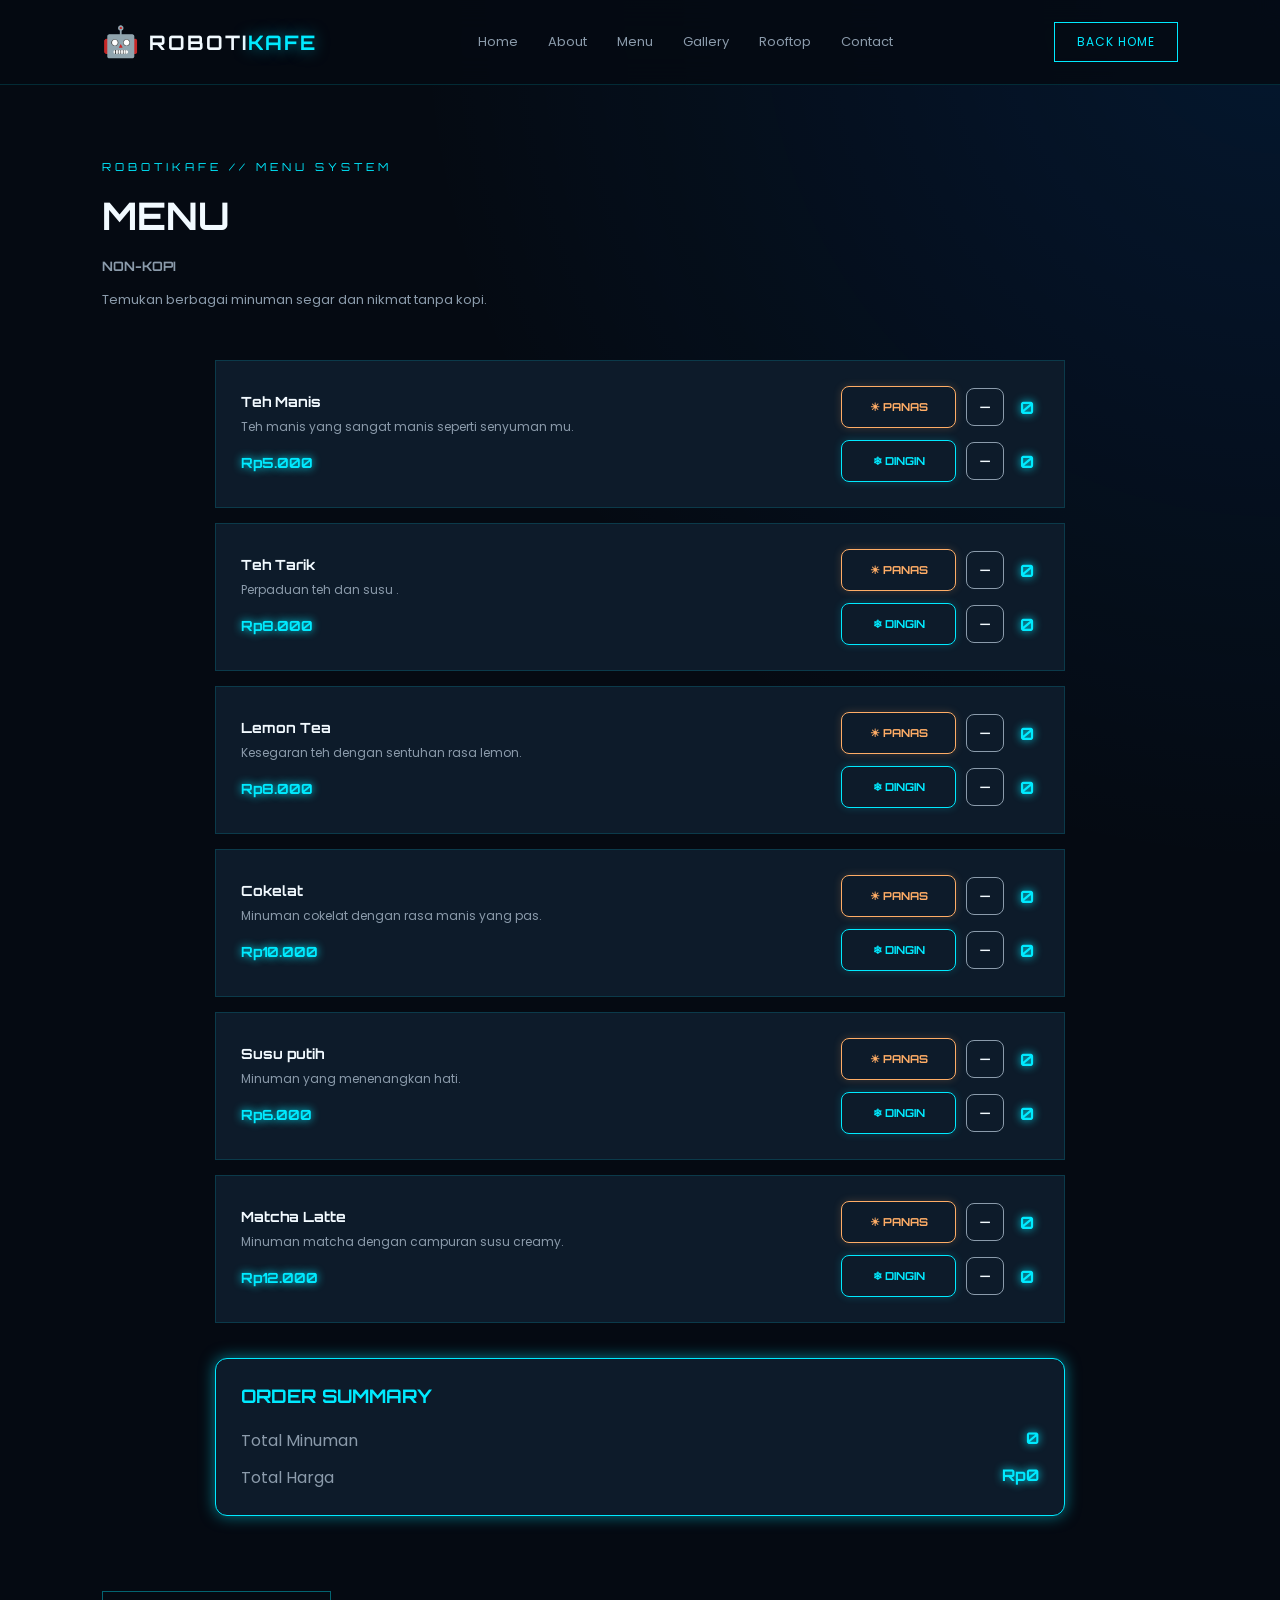
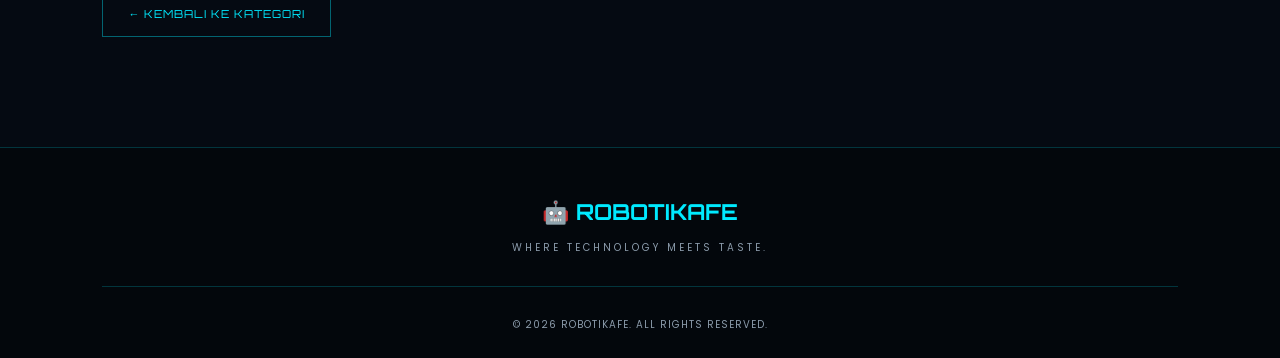
==== commit 3db14106: "update ajah" ====
--- a/non-kopi.html
+++ b/non-kopi.html
@@ -58,8 +58,8 @@
         <!-- ES TEH MANIS -->
         <div class="menu-list-item drink-item" data-price="5000">
             <div class="drink-info">
-                <h3>Es Teh Manis</h3>
-                <p>Teh manis dingin yang menyegarkan.</p>
+                <h3>Teh Manis</h3>
+                <p>Teh manis yang sangat manis seperti senyuman mu.</p>
                 <span class="drink-price">Rp5.000</span>
            </div>
 
@@ -83,7 +83,7 @@
         <div class="menu-list-item drink-item" data-price="8000">
             <div class="drink-info">
                 <h3>Teh Tarik</h3>
-                <p>Perpaduan teh dan susu dengan rasa khas.</p>
+                <p>Perpaduan teh dan susu .</p>
                 <span class="drink-price">Rp8.000</span>
             </div>
 
@@ -130,8 +130,8 @@
         <!-- ES COKELAT -->
         <div class="menu-list-item drink-item" data-price="10000">
             <div class="drink-info">
-                <h3>Es Cokelat</h3>
-                <p>Minuman cokelat dengan rasa manis.</p>
+                <h3>Cokelat</h3>
+                <p>Minuman cokelat dengan rasa manis yang pas.</p>
                 <span class="drink-price">Rp10.000</span>
             </div>
 
@@ -151,12 +151,12 @@
         </div>
 
 
-        <!-- SUSU STRAWBERRY -->
-        <div class="menu-list-item drink-item" data-price="10000">
-            <div class="drink-info">
-                <h3>Susu Strawberry</h3>
-                <p>Perpaduan susu dan rasa strawberry.</p>
-                <span class="drink-price">Rp10.000</span>
+        <!-- SUSU -->
+        <div class="menu-list-item drink-item" data-price="6000">
+            <div class="drink-info">
+                <h3>Susu putih</h3>
+                <p>Minuman yang menenangkan hati.</p>
+                <span class="drink-price">Rp6.000</span>
             </div>
 
             <div class="drink-counter">
--- a/style.css
+++ b/style.css
@@ -1360,3 +1360,85 @@
         justify-content: flex-start;
     }
 }
+
+
+/* MOBILE DRINK COUNTER FIX */
+
+.drink-counter {
+    position: relative;
+    z-index: 5;
+    gap: 12px;
+}
+
+.counter-group {
+    display: flex;
+    align-items: center;
+    gap: 10px;
+}
+
+.temperature-btn {
+    min-width: 115px;
+    min-height: 42px;
+    padding: 10px;
+    border-radius: 8px;
+    background: transparent !important;
+    font-family: 'Orbitron', sans-serif;
+    font-size: 11px;
+    font-weight: bold;
+    cursor: pointer;
+    touch-action: manipulation;
+    pointer-events: auto;
+}
+
+.minus-btn {
+    width: 38px;
+    height: 38px;
+    font-size: 20px;
+    border-radius: 8px;
+    cursor: pointer;
+    touch-action: manipulation;
+    pointer-events: auto;
+}
+
+.quantity {
+    min-width: 25px;
+    font-size: 17px;
+}
+
+@media (max-width: 600px) {
+
+    .menu-list-item {
+        display: flex;
+        flex-direction: column;
+        align-items: stretch;
+        gap: 20px;
+        padding: 22px;
+    }
+
+    .drink-info {
+        width: 100%;
+    }
+
+    .drink-counter {
+        width: 100%;
+        display: flex;
+        flex-direction: row;
+        justify-content: space-between;
+        flex-wrap: wrap;
+    }
+
+    .counter-group {
+        gap: 7px;
+    }
+
+    .temperature-btn {
+        min-width: 105px;
+        min-height: 44px;
+        font-size: 10px;
+    }
+
+    .minus-btn {
+        width: 38px;
+        height: 38px;
+    }
+}
